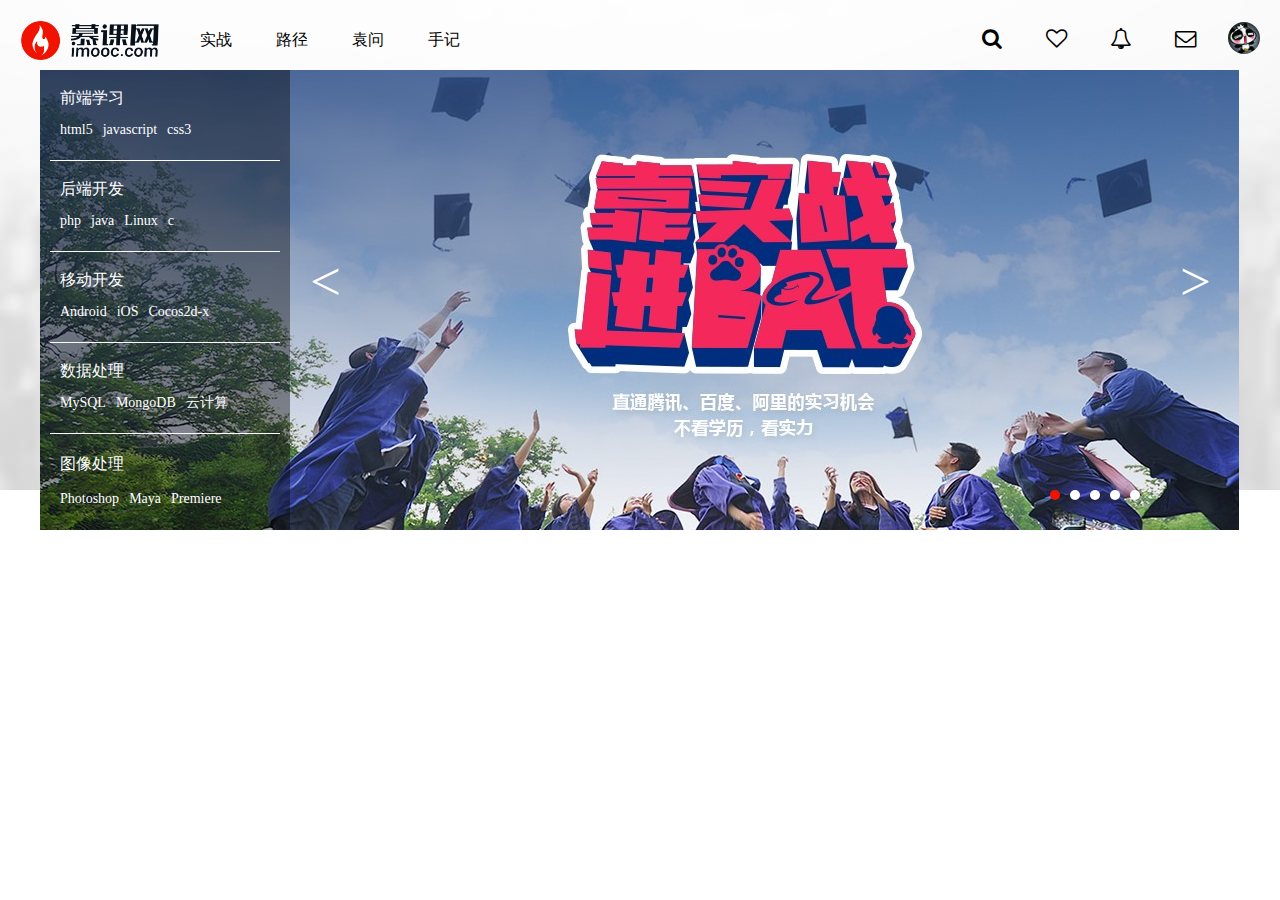
==== index.html @ a6c31846 "no message" ====
<!DOCTYPE html>
<html lang="en">
<head>
	<meta charset="UTF-8">
	<title>慕课网重构</title>
	<link rel="stylesheet" type="text/css" href="css/main.css">
	<link rel="stylesheet" type="text/css" href="css/font-awesome.css">
</head>
<body>
	<div class="nav">
		<div class="nav-pos">
			<div class="logo"></div>
			<ul class="left">
				<li><a>实战</a></li>
				<li><a>路径</a></li>
				<li><a>袁问</a></li>
				<li><a>手记</a></li>
			</ul>
			<ul class="right">
				<li><input type="search" class="search display" placeholder="请输入要查找的内容" id="search"/></li>
				<li><a id="search-hidden"><i class="icon-search icon-large"></i></a></li>
				<li><a><i class="icon-heart-empty icon-large"></i></a></li>
				<li><a><i class="icon-bell icon-large"></i></a></li>
				<li><a><i class="icon-envelope-alt icon-large"></i></a></li>
				<li class="userMo">
					<a><img src="images/user.jpg" class="user-img"></a>
					<div class="user-information" style="display: none;">
						<div class="user-card-top">
							<div class="img">
								<img src="images/user100.jpg">
							</div>
							<div class="card">
								<h3>用户1</h3>
								<p>经验5000 积分500</p>
							</div>
							<div class="card1">
								<p>积分商城</p>
							</div>
						</div>
						<div class="user-card-middle">
							<div class="left">
								<h4>全屏切换效果</h4>
								<p>2-4 实现滑动效果</p>
							</div>
							<div class="right">
								<p>继续</p>
							</div>
						</div>
						<div class="user-card-bottom">
							<a class="left">个人设置</a>
							<a class="right">退出</a>
						</div>
					</div>
				</li>
			</ul>
		</div>
		<div class="banner" id="banner">
			<div  id="list" style="left: -1205px">
				<img src="images/bg5.jpg">
				<img src="images/bg1.jpg">
				<img src="images/bg2.jpg">
				<img src="images/bg3.jpg">
				<img src="images/bg4.jpg">
				<img src="images/bg5.jpg">
				<img src="images/bg1.jpg">
			</div>
			
			<div class="tab">
				<div class="tab-div">
					<div class="tab-text">
						<p class="p">前端学习</p><br/>
						<div class="tab-text-p">
							<p>html5</p> <p>javascript</p> <p>css3</p>
						</div>
					</div>
				</div>
				<div class="tab-div">
					<div class="tab-text">
						<p class="p">后端开发</p><br/>
						<div class="tab-text-p">
							<p>php</p> <p>java</p> <p>Linux</p> <p>c</p>
						</div>
					</div>
				</div>
				<div class="tab-div">
					<div class="tab-text">
						<p class="p">移动开发</p><br/>
						<div class="tab-text-p">
							<p>Android</p> <p>iOS</p> <p>Cocos2d-x</p>
						</div>
					</div>
				</div>
				<div class="tab-div">
					<div class="tab-text">
						<p class="p">数据处理</p><br/>
						<div class="tab-text-p">
							<p>MySQL</p> <p>MongoDB</p> <p>云计算</p>
						</div>
					</div>
				</div>
				<div class="tab-div-bottom">
					<div class="tab-text">
						<p class="p">图像处理</p><br/>
						<div class="tab-text-p">
							<p>Photoshop</p> <p>Maya</p> <p>Premiere</p>
						</div>
					</div>
				</div>
			</div>
			<div id="button">
				<span class="on" index="1"></span>
				<span index="2"></span>
				<span index="3"></span>
				<span index="4"></span>
				<span index="5"></span>
			</div>
			<a id="prve" class="arrow">&lt;</a>
			<a id="next" class="arrow">&gt;</a>
		</div>
	</div>
</body>
<script type="text/javascript" src="js/jquery.min.js"></script>
<script type="text/javascript" src="js/nav.js"></script>
<script type="text/javascript" src="js/slider.js"></script>
</html>
---- css/main.css ----
*{
	margin: 0;
	padding: 0;
	font-family: "Microsoft Yahei";
}
/*nav*/
.nav{
	background: url(../images/nav-banner.jpg) no-repeat;
	background-size: cover;
	width: 100%;
	height: 490px;
	background-color: #FDFDFD;
}
.nav-pos{
	padding-top: 10px;
}
.nav-ul{
	width: 70%;
}
.nav-pos div
{
	display: inline-block;
}
.nav .pos{
	width: 100%;
}
.nav .logo
{
	background: url(../images/logo.png) no-repeat center center;
	background-size: 100%;
	width: 140px;
	height: 60px;
	margin-left: 20px;
	float: left;
}
.nav ul li{
	display:inline-block;
}
.nav .left{
	float: left;
	margin-left: 20px;
	width: 400px;
}
.nav .left a{
	height: 60px;
	padding:0 20px;
	line-height: 60px;
}
.nav .right{
	float: right;
	margin-right: 20px;
	width: 600px;
	text-align: right;
}
.nav .right li .search{
    border: 0;
    outline:medium;
}
.search-active{
	border: 0;
	outline:medium;
	height: 30px;
	line-height: 30px;
	border-bottom: 1px solid #d9dde1;
}
.display{
	display: none;
}
.nav .right a{
	height: 60px;
	padding:0 20px;
	line-height: 60px;
}
.nav .right i{
	width: 32px;
	height: 32px;
}
.nav .right .user-img{
	width: 32px;
	height: 32px;
	border-radius: 16px;
	position: absolute;
	top: 22px;
	right:20px; 
}
.user-information{
	position: absolute;
	top:70px;
	right:10px;
	height:200px;
	width:300px;
	background: url(../images/user_card_top.png) no-repeat;
	background-color: #fff;
	text-align: left;
}
.user-card-top{
	color: #fff;
	font-size: 14px;
}
.user-card-top img{
	width: 50px;
	height: 50px;
	border-radius: 25px;
}
.user-card-top .img{
	position: absolute;
	top: 20px;
	left:20px; 
}
.user-card-top .card{
	position: absolute;
	top:25px;
	left:90px; 
}
.user-card-top .card1{
	position: absolute;
	top:32px;
	left:230px; 
}
.user-card-top div{
	display: inline-block;
}
.user-card-middle{
	width:300px;
	font-size: 14px;
	position: absolute;
	top:110px;
	border-bottom:1px solid #d9dde1;
	height:60px;
	color: #787d82;
}
.user-card-middle div{
	display: inline-block;
}
.user-card-middle .left{
	width: 200px;
	position: absolute;
	left:20px;
	top:5px;
}
.user-card-middle .right{
	width:40px;
	position: absolute;
	top:10px;
	left:230px;
}
.user-card-bottom{
	position: absolute;
	top:175px;
	font-size: 14px;
	color: #787d82;
}
.user-card-bottom .left{
	top: -20px;
	position: absolute;
	width: 150px;
}
.user-card-bottom .right{
	top: -20px;
	position: absolute;
	left: 200px;
	width: 50px;
}
/*banner*/
.banner{
	width: 1200px;
	height: 460px;
	margin: auto;
	position: relative;
	overflow: hidden;
}
/*tab*/
.banner .tab{
	width: 250px;
	height: 460px;
	position: absolute;
	background-color: RGBA(0,0,0,.4);
	z-index: 2;
}
.banner .tab-div{
	margin: 10px 10px;
	height: 80px;
	width: 230px;
	border-bottom: 1px solid #FDFDFD;
	color: #fff;
}
.banner .tab-div-bottom{
	margin: 10px 10px;
	height: 80px;
	width: 230px;
	color: #fff;
}
.banner .tab-text{
	padding:10px 10px;
}
.banner .tab-div .p{
	line-height:16px;
    font-size: 16px;
}
.banner .tab-text-p p{
	font-size: 14px;
	line-height:12px;
	float: left;
	padding-right:10px;
}
.banner #list{
	width: 10000px;
	height: 460px;
	position: absolute;
	z-index: 1;
	transition:left 1s;
	-moz-transition:left 1s; /* Firefox 4 */
	-webkit-transition:left 1s; /* Safari and Chrome */
	-o-transition:left 1s; /* Opera */
}
.banner #list{
	float: left;
}
.banner #button{
	z-index: 2;
	height: 10px;
	position: absolute;
	bottom:30px; 
	right: 100px;
}
.banner #button .on{
	 background: #f01400;
}
.banner #button span{
	width: 10px;
	height: 10px;
	border-radius: 5px;
	background: #fff;
	float: left;
	margin-left: 10px;
	cursor: pointer;
}
.banner .arrow{
	width: 40px;
	height: 80px;
	font-size:55px;
	z-index: 2;
	position: absolute;
	top:180px;
	vertical-align: middle;
	cursor: pointer;
	color: #fff;
}
.banner .arrow:hover{
	background-color: RGBA(0,0,0,.4);
}
.banner #prve{
	left: 270px;
}
.banner #next{
	right: 20px;
}
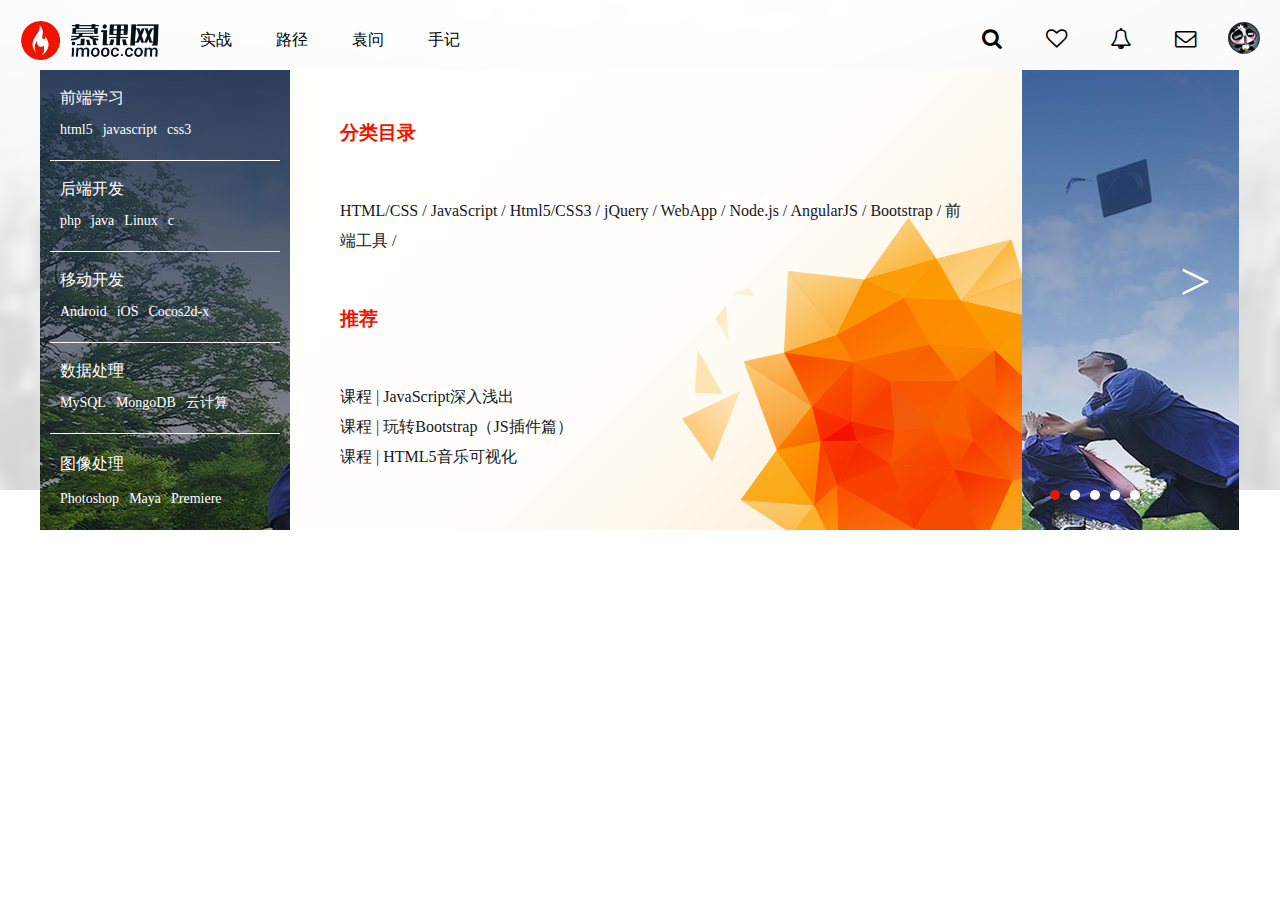
==== commit 49521150: "no message" ====
--- a/index.html
+++ b/index.html
@@ -107,6 +107,14 @@
 					</div>
 				</div>
 			</div>
+			<div class="tab-body">
+				<h3>分类目录</h3>
+				<p>HTML/CSS / JavaScript / Html5/CSS3 / jQuery / WebApp / Node.js / AngularJS / Bootstrap / 前端工具 /</p>
+				<h3>推荐</h3>
+				<p>课程 | JavaScript深入浅出 <br>
+				课程 | 玩转Bootstrap（JS插件篇）<br>
+				课程 | HTML5音乐可视化</p>
+			</div>
 			<div id="button">
 				<span class="on" index="1"></span>
 				<span index="2"></span>
--- a/css/main.css
+++ b/css/main.css
@@ -203,6 +203,23 @@
 	float: left;
 	padding-right:10px;
 }
+.banner .tab-body{
+	background: url(../images/fe.png);
+	height: 460px;
+	width: 732px;
+	z-index: 3;
+	position: absolute;
+	left: 250px;
+}
+.banner .tab-body h3{
+	padding: 50px;
+	color: #f01400;
+}
+.banner .tab-body p{
+	padding:0 50px;
+	color: #14191e;
+	line-height:30px;
+}
 .banner #list{
 	width: 10000px;
 	height: 460px;
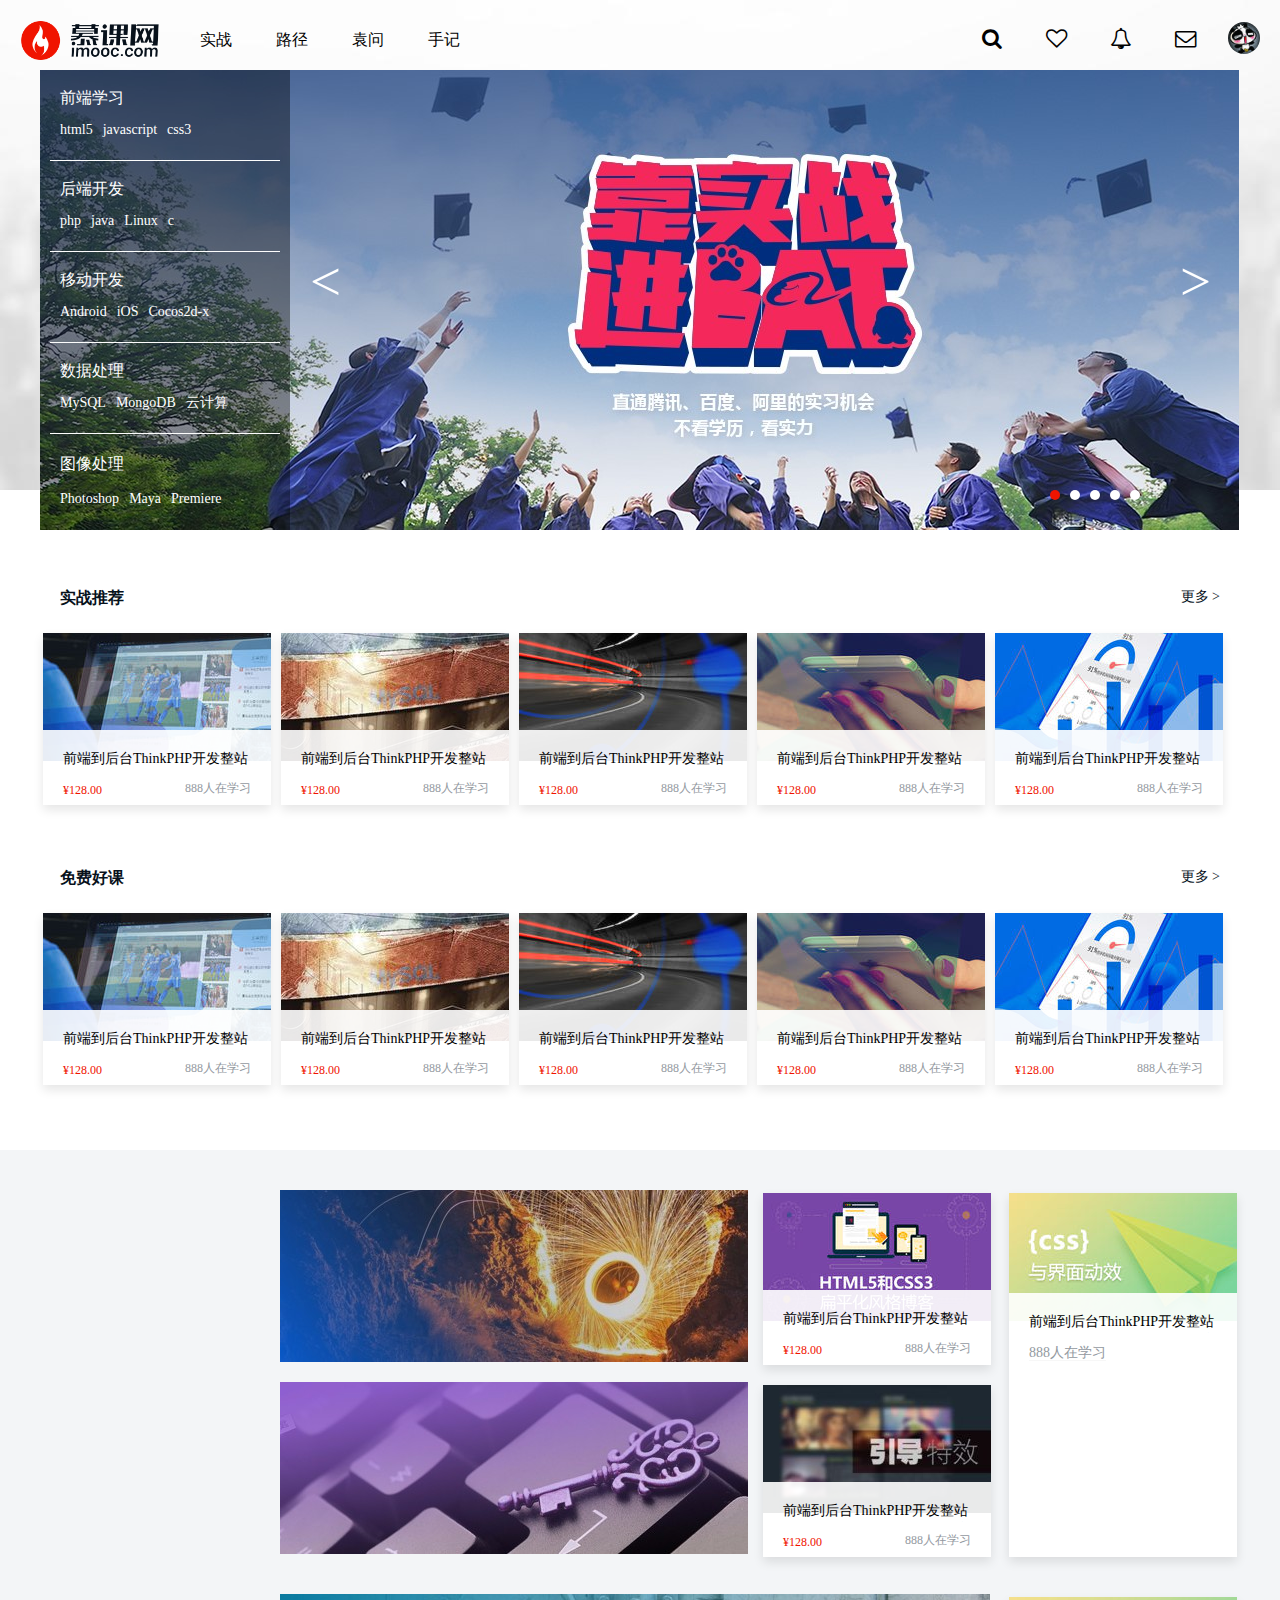
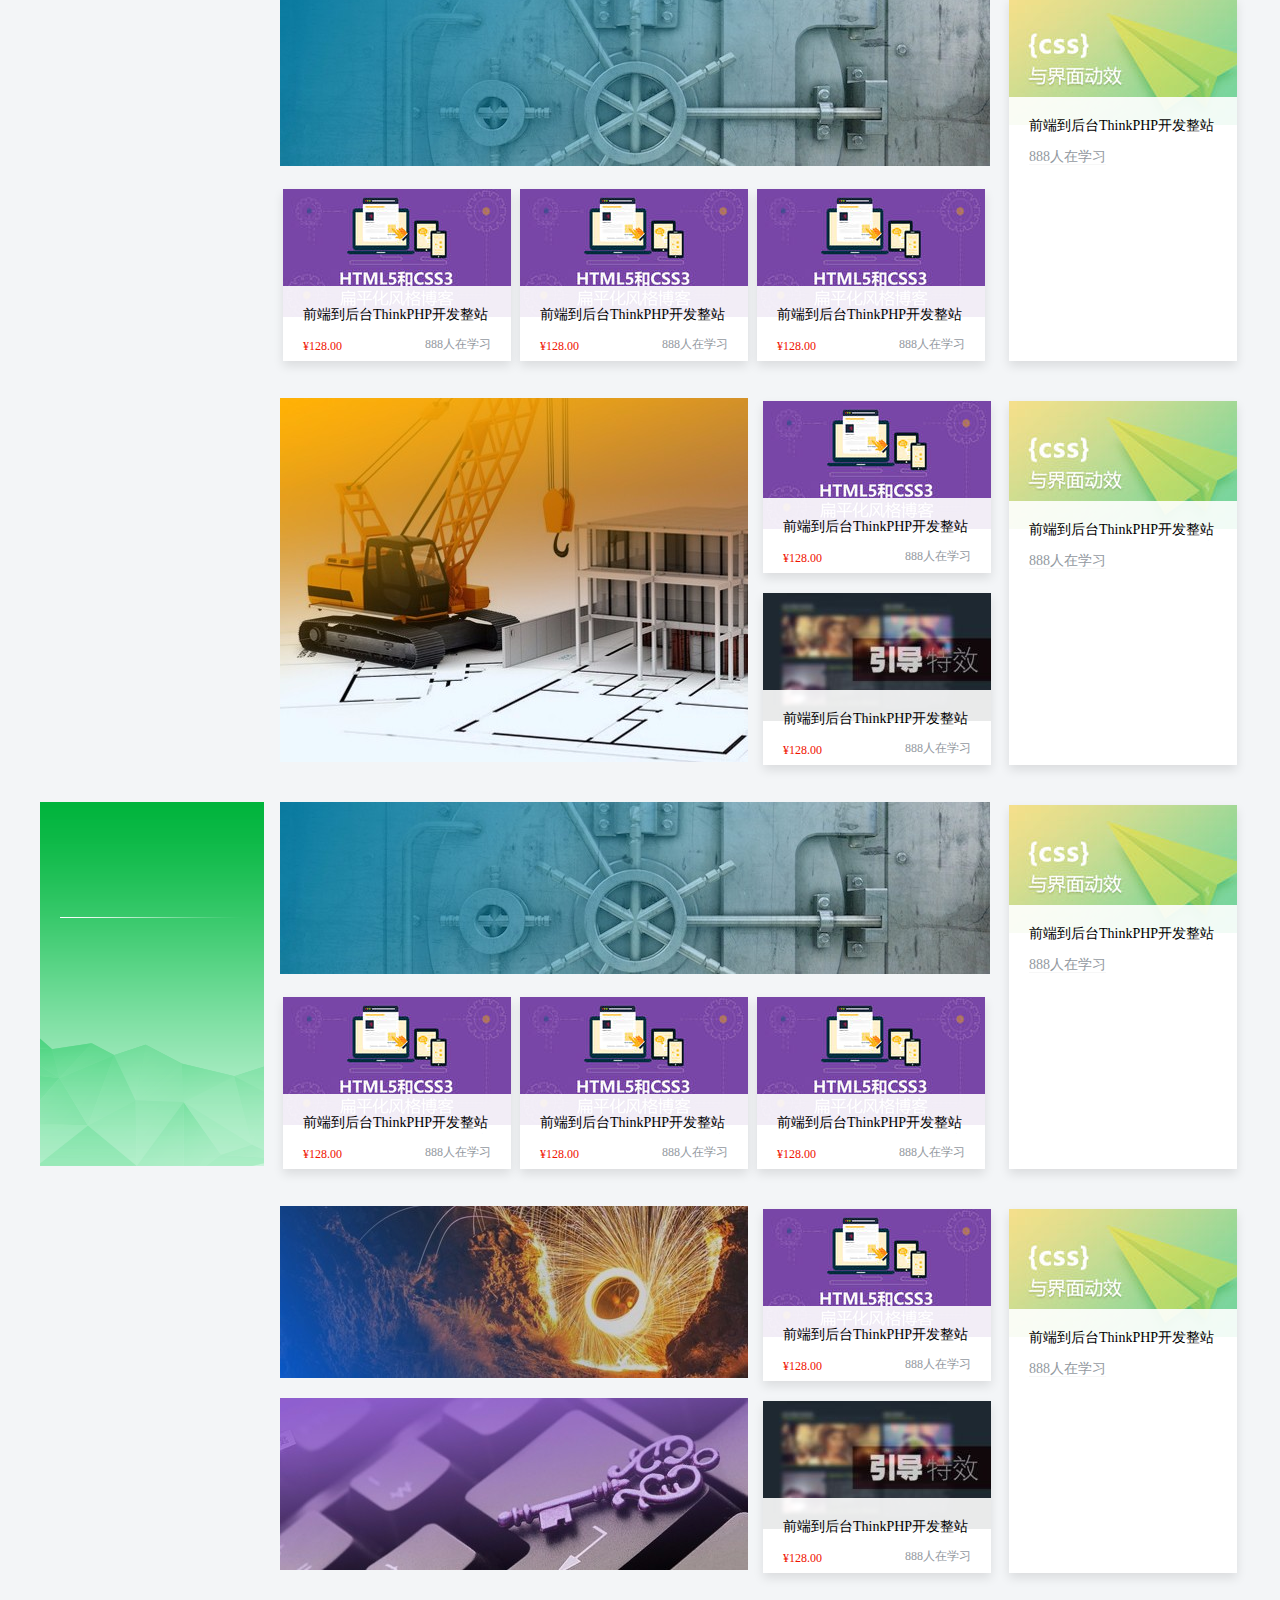
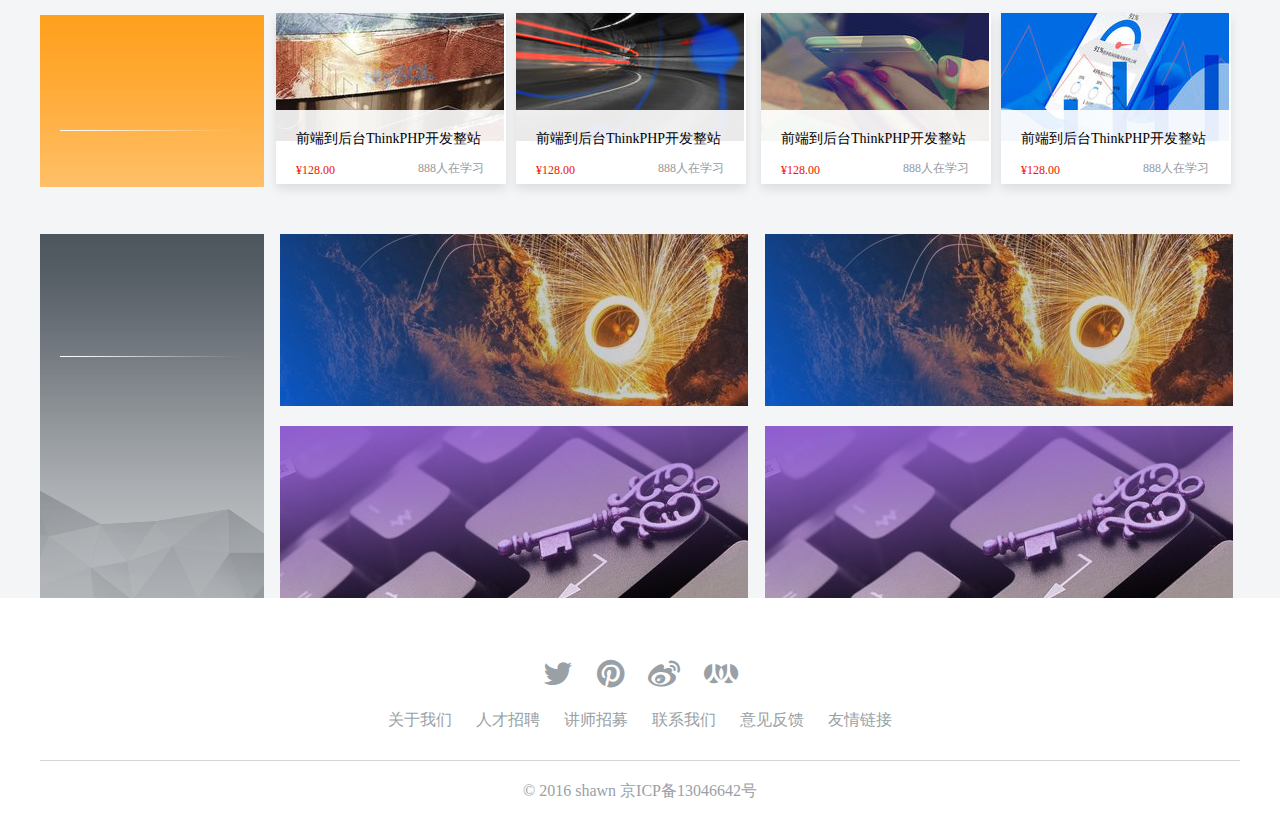
==== commit c02906eb: "no message" ====
--- a/index.html
+++ b/index.html
@@ -7,127 +7,641 @@
 	<link rel="stylesheet" type="text/css" href="css/font-awesome.css">
 </head>
 <body>
-	<div class="nav">
-		<div class="nav-pos">
-			<div class="logo"></div>
-			<ul class="left">
-				<li><a>实战</a></li>
-				<li><a>路径</a></li>
-				<li><a>袁问</a></li>
-				<li><a>手记</a></li>
-			</ul>
-			<ul class="right">
-				<li><input type="search" class="search display" placeholder="请输入要查找的内容" id="search"/></li>
-				<li><a id="search-hidden"><i class="icon-search icon-large"></i></a></li>
-				<li><a><i class="icon-heart-empty icon-large"></i></a></li>
-				<li><a><i class="icon-bell icon-large"></i></a></li>
-				<li><a><i class="icon-envelope-alt icon-large"></i></a></li>
-				<li class="userMo">
-					<a><img src="images/user.jpg" class="user-img"></a>
-					<div class="user-information" style="display: none;">
-						<div class="user-card-top">
-							<div class="img">
-								<img src="images/user100.jpg">
-							</div>
-							<div class="card">
-								<h3>用户1</h3>
-								<p>经验5000 积分500</p>
-							</div>
-							<div class="card1">
-								<p>积分商城</p>
-							</div>
-						</div>
-						<div class="user-card-middle">
-							<div class="left">
-								<h4>全屏切换效果</h4>
-								<p>2-4 实现滑动效果</p>
-							</div>
-							<div class="right">
-								<p>继续</p>
-							</div>
-						</div>
-						<div class="user-card-bottom">
-							<a class="left">个人设置</a>
-							<a class="right">退出</a>
-						</div>
-					</div>
-				</li>
-			</ul>
-		</div>
-		<div class="banner" id="banner">
-			<div  id="list" style="left: -1205px">
-				<img src="images/bg5.jpg">
-				<img src="images/bg1.jpg">
-				<img src="images/bg2.jpg">
-				<img src="images/bg3.jpg">
-				<img src="images/bg4.jpg">
-				<img src="images/bg5.jpg">
-				<img src="images/bg1.jpg">
-			</div>
-			
-			<div class="tab">
-				<div class="tab-div">
-					<div class="tab-text">
-						<p class="p">前端学习</p><br/>
-						<div class="tab-text-p">
-							<p>html5</p> <p>javascript</p> <p>css3</p>
-						</div>
-					</div>
-				</div>
-				<div class="tab-div">
-					<div class="tab-text">
-						<p class="p">后端开发</p><br/>
-						<div class="tab-text-p">
-							<p>php</p> <p>java</p> <p>Linux</p> <p>c</p>
-						</div>
-					</div>
-				</div>
-				<div class="tab-div">
-					<div class="tab-text">
-						<p class="p">移动开发</p><br/>
-						<div class="tab-text-p">
-							<p>Android</p> <p>iOS</p> <p>Cocos2d-x</p>
-						</div>
-					</div>
-				</div>
-				<div class="tab-div">
-					<div class="tab-text">
-						<p class="p">数据处理</p><br/>
-						<div class="tab-text-p">
-							<p>MySQL</p> <p>MongoDB</p> <p>云计算</p>
-						</div>
-					</div>
-				</div>
-				<div class="tab-div-bottom">
-					<div class="tab-text">
-						<p class="p">图像处理</p><br/>
-						<div class="tab-text-p">
-							<p>Photoshop</p> <p>Maya</p> <p>Premiere</p>
-						</div>
-					</div>
-				</div>
-			</div>
-			<div class="tab-body">
-				<h3>分类目录</h3>
-				<p>HTML/CSS / JavaScript / Html5/CSS3 / jQuery / WebApp / Node.js / AngularJS / Bootstrap / 前端工具 /</p>
-				<h3>推荐</h3>
-				<p>课程 | JavaScript深入浅出 <br>
-				课程 | 玩转Bootstrap（JS插件篇）<br>
-				课程 | HTML5音乐可视化</p>
-			</div>
-			<div id="button">
-				<span class="on" index="1"></span>
-				<span index="2"></span>
-				<span index="3"></span>
-				<span index="4"></span>
-				<span index="5"></span>
-			</div>
-			<a id="prve" class="arrow">&lt;</a>
-			<a id="next" class="arrow">&gt;</a>
+	<div class="header">
+		<div class="nav">
+			<div class="nav-pos">
+				<div class="logo"></div>
+				<ul class="left">
+					<li><a>实战</a></li>
+					<li><a>路径</a></li>
+					<li><a>袁问</a></li>
+					<li><a>手记</a></li>
+				</ul>
+				<ul class="right">
+					<li><input type="search" class="search display" placeholder="请输入要查找的内容" id="search"/></li>
+					<li><a id="search-hidden"><i class="icon-search icon-large"></i></a></li>
+					<li><a><i class="icon-heart-empty icon-large"></i></a></li>
+					<li><a><i class="icon-bell icon-large"></i></a></li>
+					<li><a><i class="icon-envelope-alt icon-large"></i></a></li>
+					<li class="userMo">
+						<a><img src="images/user.jpg" class="user-img"></a>
+						<div class="user-information" style="display: none;">
+							<div class="user-card-top">
+								<div class="img">
+									<img src="images/user100.jpg">
+								</div>
+								<div class="card">
+									<h3>用户1</h3>
+									<p>经验5000 积分500</p>
+								</div>
+								<div class="card1">
+									<p>积分商城</p>
+								</div>
+							</div>
+							<div class="user-card-middle">
+								<div class="left">
+									<h4>全屏切换效果</h4>
+									<p>2-4 实现滑动效果</p>
+								</div>
+								<div class="right">
+									<p>继续</p>
+								</div>
+							</div>
+							<div class="user-card-bottom">
+								<a class="left">个人设置</a>
+								<a class="right">退出</a>
+							</div>
+						</div>
+					</li>
+				</ul>
+			</div>
+			<div class="banner" id="banner">
+				<div  id="list" style="left: -1205px">
+					<img src="images/bg5.jpg">
+					<img src="images/bg1.jpg">
+					<img src="images/bg2.jpg">
+					<img src="images/bg3.jpg">
+					<img src="images/bg4.jpg">
+					<img src="images/bg5.jpg">
+					<img src="images/bg1.jpg">
+				</div>
+				
+				<div class="tab" id="tab">
+					<section>
+						<div class="tab-div">
+							<div class="tab-text">
+								<p class="p">前端学习</p><br/>
+								<div class="tab-text-p">
+									<p>html5</p> <p>javascript</p> <p>css3</p>
+								</div>
+							</div>
+						</div>
+						<span class="tab-body1 tab-body hidden" name="tab-body">
+							<h3>分类目录</h3>
+							<p>HTML/CSS / JavaScript / Html5/CSS3 / jQuery / WebApp / Node.js / AngularJS / Bootstrap / 前端工具 /</p>
+							<h3>推荐</h3>
+							<p>课程 | JavaScript深入浅出 <br>
+							课程 | 玩转Bootstrap（JS插件篇）<br>
+							课程 | HTML5音乐可视化</p>
+						</span>
+					</section>
+					<section>
+						<div class="tab-div">
+							<div class="tab-text">
+								<p class="p">后端开发</p><br/>
+								<div class="tab-text-p">
+									<p>php</p> <p>java</p> <p>Linux</p> <p>c</p>
+								</div>
+							</div>
+						</div>
+						<span class="tab-body2 hidden tab-body">
+							<h3>分类目录</h3>
+							<p>PHP / Java / Linux / Python / C / C++ / Go / C# / 数据结构 /</p>
+							<h3>推荐</h3>
+							<p>课程 | 全面解析Java注解<br>
+							课程 | Linux软件安装管理<br>
+							课程 | 那些年你遇到的PHP错误与异常</p>
+						</span>
+					</section>
+					<section>
+						<div class="tab-div">
+							<div class="tab-text">
+								<p class="p">移动开发</p><br/>
+								<div class="tab-text-p">
+									<p>Android</p> <p>iOS</p> <p>Cocos2d-x</p>
+								</div>
+							</div>
+						</div>
+						<span class="tab-body3 hidden tab-body">
+							<h3>分类目录</h3>
+							<p>Android / iOS / Unity 3D / Cocos2d-x /</p>
+							<h3>推荐</h3>
+							<p>课程 | 玩儿转Swift 2.0（第四季）<br>
+							课程 | iOS-健康App系列之迈出你的第一步<br>
+							课程 | Android面试解密-Layout_weight</p>
+						</span>
+					</section>
+					<section>
+						<div class="tab-div">
+							<div class="tab-text">
+								<p class="p">数据处理</p><br/>
+								<div class="tab-text-p">
+									<p>MySQL</p> <p>MongoDB</p> <p>云计算</p>
+								</div>
+							</div>
+						</div>
+						<span class="tab-body4 hidden tab-body">
+							<h3>分类目录</h3>
+							<p>MySQL / MongoDB / 云计算 / Oracle / 大数据 / SQL Server /</p>
+							<h3>推荐</h3>
+							<p>课程 | R语言基础<br>
+							课程 | OpenStack基础<br>
+							课程 | MySQL开发技巧（二）</p>
+						</span>
+					</section>
+					<section>
+						<div class="tab-div-bottom">
+							<div class="tab-text">
+								<p class="p">图像处理</p><br/>
+								<div class="tab-text-p">
+									<p>Photoshop</p> <p>Maya</p> <p>Premiere</p>
+								</div>
+							</div>
+						</div>
+						<span class="tab-body5 hidden tab-body">
+							<h3>分类目录</h3>
+							<p>Photoshop / Maya / Premiere / ZBrush /</p>
+							<h3>推荐</h3>
+							<p>课程 | Doge变化术<br>
+							课程 | PS入门基础-魔幻调色<br>
+							课程 | Premiere魔术——图片变电影</p>
+						</span>
+					</section>
+				</div>
+				<div id="button">
+					<span class="on" index="1"></span>
+					<span index="2"></span>
+					<span index="3"></span>
+					<span index="4"></span>
+					<span index="5"></span>
+				</div>
+				<a id="prve" class="arrow">&lt;</a>
+				<a id="next" class="arrow">&gt;</a>
+			</div>
+		</div>
+	</div>
+	
+	<div class="recommend">
+		<div>
+			<h3 class="title-left">实战推荐</h3>
+			<p class="title-right">更多 ></p>
+		</div>
+		<div class="detailPo">
+			<div class="detail">
+				<img src="images/recommend1.jpg">
+				<div class="detail-text overflow">
+					<p class="p1">前端到后台ThinkPHP开发整站</p>
+					<p class="p2">用PHP+MySQL+Ajax，页面静态化、数据库备份技术实现你“小全栈”梦想</p>
+				</div>
+				<div class="detail-pr">
+					<span class="p1">¥128.00</span>
+					<span class="p2">888人在学习</span>
+				</div>
+			</div>
+			<div class="detail">
+				<img src="images/recommend2.jpg">
+				<div class="detail-text overflow">
+					<p class="p1">前端到后台ThinkPHP开发整站</p>
+					<p class="p2">用PHP+MySQL+Ajax，页面静态化、数据库备份技术实现你“小全栈”梦想</p>
+				</div>
+				<div class="detail-pr">
+					<span class="p1">¥128.00</span>
+					<span class="p2">888人在学习</span>
+				</div>
+			</div>
+			<div class="detail">
+				<img src="images/recommend3.jpg">
+				<div class="detail-text overflow">
+					<p class="p1">前端到后台ThinkPHP开发整站</p>
+					<p class="p2">用PHP+MySQL+Ajax，页面静态化、数据库备份技术实现你“小全栈”梦想</p>
+				</div>
+				<div class="detail-pr">
+					<span class="p1">¥128.00</span>
+					<span class="p2">888人在学习</span>
+				</div>
+			</div>
+			<div class="detail">
+				<img src="images/recommend4.jpg">
+				<div class="detail-text overflow">
+					<p class="p1">前端到后台ThinkPHP开发整站</p>
+					<p class="p2">用PHP+MySQL+Ajax，页面静态化、数据库备份技术实现你“小全栈”梦想</p>
+				</div>
+				<div class="detail-pr">
+					<span class="p1">¥128.00</span>
+					<span class="p2">888人在学习</span>
+				</div>
+			</div>
+			<div class="detail">
+				<img src="images/recommend5.jpg">
+				<div class="detail-text overflow">
+					<p class="p1">前端到后台ThinkPHP开发整站</p>
+					<p class="p2">用PHP+MySQL+Ajax，页面静态化、数据库备份技术实现你“小全栈”梦想</p>
+				</div>
+				<div class="detail-pr">
+					<span class="p1">¥128.00</span>
+					<span class="p2">888人在学习</span>
+				</div>
+			</div>
+		</div>
+	</div>
+
+	<div class="free">
+		<div>
+			<h3 class="title-left">免费好课</h3>
+			<p class="title-right">更多 ></p>
+		</div>
+		<div class="detailPo">
+			<div class="detail">
+				<img src="images/recommend1.jpg">
+				<div class="detail-text overflow">
+					<p class="p1">前端到后台ThinkPHP开发整站</p>
+					<p class="p2">用PHP+MySQL+Ajax，页面静态化、数据库备份技术实现你“小全栈”梦想</p>
+				</div>
+				<div class="detail-pr">
+					<span class="p1">¥128.00</span>
+					<span class="p2">888人在学习</span>
+				</div>
+			</div>
+			<div class="detail">
+				<img src="images/recommend2.jpg">
+				<div class="detail-text overflow">
+					<p class="p1">前端到后台ThinkPHP开发整站</p>
+					<p class="p2">用PHP+MySQL+Ajax，页面静态化、数据库备份技术实现你“小全栈”梦想</p>
+				</div>
+				<div class="detail-pr">
+					<span class="p1">¥128.00</span>
+					<span class="p2">888人在学习</span>
+				</div>
+			</div>
+			<div class="detail">
+				<img src="images/recommend3.jpg">
+				<div class="detail-text overflow">
+					<p class="p1">前端到后台ThinkPHP开发整站</p>
+					<p class="p2">用PHP+MySQL+Ajax，页面静态化、数据库备份技术实现你“小全栈”梦想</p>
+				</div>
+				<div class="detail-pr">
+					<span class="p1">¥128.00</span>
+					<span class="p2">888人在学习</span>
+				</div>
+			</div>
+			<div class="detail">
+				<img src="images/recommend4.jpg">
+				<div class="detail-text overflow">
+					<p class="p1">前端到后台ThinkPHP开发整站</p>
+					<p class="p2">用PHP+MySQL+Ajax，页面静态化、数据库备份技术实现你“小全栈”梦想</p>
+				</div>
+				<div class="detail-pr">
+					<span class="p1">¥128.00</span>
+					<span class="p2">888人在学习</span>
+				</div>
+			</div>
+			<div class="detail">
+				<img src="images/recommend5.jpg">
+				<div class="detail-text overflow">
+					<p class="p1">前端到后台ThinkPHP开发整站</p>
+					<p class="p2">用PHP+MySQL+Ajax，页面静态化、数据库备份技术实现你“小全栈”梦想</p>
+				</div>
+				<div class="detail-pr">
+					<span class="p1">¥128.00</span>
+					<span class="p2">888人在学习</span>
+				</div>
+			</div>
+		</div>
+	</div>
+
+	<div class="main">
+		<!-- web -->
+		<div class="web">
+			<div class="web-left"></div>
+			<div class="web-middle-left">
+				<div class="web-middle1"></div>
+				<div class="web-middle2"></div>
+			</div>
+			<div class="web-middle-right">
+				<div class="detail">
+					<img src="images/web-middle3.jpg">
+					<div class="detail-text overflow">
+						<p class="p1">前端到后台ThinkPHP开发整站</p>
+						<p class="p2">用PHP+MySQL+Ajax，页面静态化、数据库备份技术实现你“小全栈”梦想</p>
+					</div>
+					<div class="detail-pr">
+						<span class="p1">¥128.00</span>
+						<span class="p2">888人在学习</span>
+					</div>
+				</div>
+			</div>
+			<div class="web-middle-right1">
+				<div class="detail">
+					<img src="images/web-middle4.jpg">
+					<div class="detail-text overflow">
+						<p class="p1">前端到后台ThinkPHP开发整站</p>
+						<p class="p2">用PHP+MySQL+Ajax，页面静态化、数据库备份技术实现你“小全栈”梦想</p>
+					</div>
+					<div class="detail-pr">
+						<span class="p1">¥128.00</span>
+						<span class="p2">888人在学习</span>
+					</div>
+				</div>
+			</div>
+			<div class="web-right">
+				<div class="detail" style="height: 364px;position:absolute;right:0;">
+					<img src="images/web-right.jpg">
+					<div class="detail-text overflow">
+						<p class="p1">前端到后台ThinkPHP开发整站</p>
+						<p class="p2">用PHP+MySQL+Ajax，页面静态化、数据库备份技术实现你“小全栈”梦想</p>
+					</div>
+					<div class="detail-pr">
+						<span class="p3">888人在学习</span>
+					</div>
+				</div>
+			</div>
+		</div>
+		<!-- java -->
+		<div class="java">
+			<div class="java-left"></div>
+			<div class="java-middle-left">
+				<div class="java-middle1"></div>
+				<div class="java-middle2">
+					<div class="java-middle-right">
+						<div class="detail">
+							<img src="images/web-middle3.jpg">
+							<div class="detail-text overflow">
+								<p class="p1">前端到后台ThinkPHP开发整站</p>
+								<p class="p2">用PHP+MySQL+Ajax，页面静态化、数据库备份技术实现你“小全栈”梦想</p>
+							</div>
+							<div class="detail-pr">
+								<span class="p1">¥128.00</span>
+								<span class="p2">888人在学习</span>
+							</div>
+						</div>
+					</div>
+					<div class="java-middle-right">
+						<div class="detail">
+							<img src="images/web-middle3.jpg">
+							<div class="detail-text overflow">
+								<p class="p1">前端到后台ThinkPHP开发整站</p>
+								<p class="p2">用PHP+MySQL+Ajax，页面静态化、数据库备份技术实现你“小全栈”梦想</p>
+							</div>
+							<div class="detail-pr">
+								<span class="p1">¥128.00</span>
+								<span class="p2">888人在学习</span>
+							</div>
+						</div>
+					</div>
+					<div class="java-middle-right">
+						<div class="detail">
+							<img src="images/web-middle3.jpg">
+							<div class="detail-text overflow">
+								<p class="p1">前端到后台ThinkPHP开发整站</p>
+								<p class="p2">用PHP+MySQL+Ajax，页面静态化、数据库备份技术实现你“小全栈”梦想</p>
+							</div>
+							<div class="detail-pr">
+								<span class="p1">¥128.00</span>
+								<span class="p2">888人在学习</span>
+							</div>
+						</div>
+					</div>
+				</div>
+			</div>
+			<div class="java-right">
+				<div class="detail" style="height: 364px;position:absolute;right:0;">
+					<img src="images/web-right.jpg">
+					<div class="detail-text overflow">
+						<p class="p1">前端到后台ThinkPHP开发整站</p>
+						<p class="p2">用PHP+MySQL+Ajax，页面静态化、数据库备份技术实现你“小全栈”梦想</p>
+					</div>
+					<div class="detail-pr">
+						<span class="p3">888人在学习</span>
+					</div>
+				</div>
+			</div>
+		</div>
+		<!-- php -->
+		<div class="php">
+			<div class="php-left"></div>
+			<div class="php-middle-left">
+				<div class="php-middle"></div>
+			</div>
+			<div class="php-middle-right">
+				<div class="detail">
+					<img src="images/web-middle3.jpg">
+					<div class="detail-text overflow">
+						<p class="p1">前端到后台ThinkPHP开发整站</p>
+						<p class="p2">用PHP+MySQL+Ajax，页面静态化、数据库备份技术实现你“小全栈”梦想</p>
+					</div>
+					<div class="detail-pr">
+						<span class="p1">¥128.00</span>
+						<span class="p2">888人在学习</span>
+					</div>
+				</div>
+			</div>
+			<div class="php-middle-right1">
+				<div class="detail">
+					<img src="images/web-middle4.jpg">
+					<div class="detail-text overflow">
+						<p class="p1">前端到后台ThinkPHP开发整站</p>
+						<p class="p2">用PHP+MySQL+Ajax，页面静态化、数据库备份技术实现你“小全栈”梦想</p>
+					</div>
+					<div class="detail-pr">
+						<span class="p1">¥128.00</span>
+						<span class="p2">888人在学习</span>
+					</div>
+				</div>
+			</div>
+			<div class="php-right">
+				<div class="detail" style="height: 364px;position:absolute;right:0;">
+					<img src="images/web-right.jpg">
+					<div class="detail-text overflow">
+						<p class="p1">前端到后台ThinkPHP开发整站</p>
+						<p class="p2">用PHP+MySQL+Ajax，页面静态化、数据库备份技术实现你“小全栈”梦想</p>
+					</div>
+					<div class="detail-pr">
+						<span class="p3">888人在学习</span>
+					</div>
+				</div>
+			</div>
+		</div>
+		<!-- Android -->
+		<div class="Android">
+			<div class="Android-left"></div>
+			<div class="Android-middle-left">
+				<div class="Android-middle1"></div>
+				<div class="Android-middle2">
+					<div class="Android-middle-right">
+						<div class="detail">
+							<img src="images/web-middle3.jpg">
+							<div class="detail-text overflow">
+								<p class="p1">前端到后台ThinkPHP开发整站</p>
+								<p class="p2">用PHP+MySQL+Ajax，页面静态化、数据库备份技术实现你“小全栈”梦想</p>
+							</div>
+							<div class="detail-pr">
+								<span class="p1">¥128.00</span>
+								<span class="p2">888人在学习</span>
+							</div>
+						</div>
+					</div>
+					<div class="Android-middle-right">
+						<div class="detail">
+							<img src="images/web-middle3.jpg">
+							<div class="detail-text overflow">
+								<p class="p1">前端到后台ThinkPHP开发整站</p>
+								<p class="p2">用PHP+MySQL+Ajax，页面静态化、数据库备份技术实现你“小全栈”梦想</p>
+							</div>
+							<div class="detail-pr">
+								<span class="p1">¥128.00</span>
+								<span class="p2">888人在学习</span>
+							</div>
+						</div>
+					</div>
+					<div class="Android-middle-right">
+						<div class="detail">
+							<img src="images/web-middle3.jpg">
+							<div class="detail-text overflow">
+								<p class="p1">前端到后台ThinkPHP开发整站</p>
+								<p class="p2">用PHP+MySQL+Ajax，页面静态化、数据库备份技术实现你“小全栈”梦想</p>
+							</div>
+							<div class="detail-pr">
+								<span class="p1">¥128.00</span>
+								<span class="p2">888人在学习</span>
+							</div>
+						</div>
+					</div>
+				</div>
+			</div>
+			<div class="Android-right">
+				<div class="detail" style="height: 364px;position:absolute;right:0;">
+					<img src="images/web-right.jpg">
+					<div class="detail-text overflow">
+						<p class="p1">前端到后台ThinkPHP开发整站</p>
+						<p class="p2">用PHP+MySQL+Ajax，页面静态化、数据库备份技术实现你“小全栈”梦想</p>
+					</div>
+					<div class="detail-pr">
+						<span class="p3">888人在学习</span>
+					</div>
+				</div>
+			</div>
+		</div>
+		<!-- ios -->
+		<div class="ios">
+			<div class="ios-left"></div>
+			<div class="ios-middle-left">
+				<div class="ios-middle1"></div>
+				<div class="ios-middle2"></div>
+			</div>
+			<div class="ios-middle-right">
+				<div class="detail">
+					<img src="images/web-middle3.jpg">
+					<div class="detail-text overflow">
+						<p class="p1">前端到后台ThinkPHP开发整站</p>
+						<p class="p2">用PHP+MySQL+Ajax，页面静态化、数据库备份技术实现你“小全栈”梦想</p>
+					</div>
+					<div class="detail-pr">
+						<span class="p1">¥128.00</span>
+						<span class="p2">888人在学习</span>
+					</div>
+				</div>
+			</div>
+			<div class="ios-middle-right1">
+				<div class="detail">
+					<img src="images/web-middle4.jpg">
+					<div class="detail-text overflow">
+						<p class="p1">前端到后台ThinkPHP开发整站</p>
+						<p class="p2">用PHP+MySQL+Ajax，页面静态化、数据库备份技术实现你“小全栈”梦想</p>
+					</div>
+					<div class="detail-pr">
+						<span class="p1">¥128.00</span>
+						<span class="p2">888人在学习</span>
+					</div>
+				</div>
+			</div>
+			<div class="ios-right">
+				<div class="detail" style="height: 364px;position:absolute;right:0;">
+					<img src="images/web-right.jpg">
+					<div class="detail-text overflow">
+						<p class="p1">前端到后台ThinkPHP开发整站</p>
+						<p class="p2">用PHP+MySQL+Ajax，页面静态化、数据库备份技术实现你“小全栈”梦想</p>
+					</div>
+					<div class="detail-pr">
+						<span class="p3">888人在学习</span>
+					</div>
+				</div>
+			</div>
+		</div>
+		<!-- Linux -->
+		<div class="Linux">
+			<div class="detailPo">
+				<div class="detail1"></div>
+				<div class="detail2">
+					<div class="detail">
+						<img src="images/recommend2.jpg">
+						<div class="detail-text overflow">
+							<p class="p1">前端到后台ThinkPHP开发整站</p>
+							<p class="p2">用PHP+MySQL+Ajax，页面静态化、数据库备份技术实现你“小全栈”梦想</p>
+						</div>
+						<div class="detail-pr">
+							<span class="p1">¥128.00</span>
+							<span class="p2">888人在学习</span>
+						</div>
+					</div>
+					<div class="detail">
+						<img src="images/recommend3.jpg">
+						<div class="detail-text overflow">
+							<p class="p1">前端到后台ThinkPHP开发整站</p>
+							<p class="p2">用PHP+MySQL+Ajax，页面静态化、数据库备份技术实现你“小全栈”梦想</p>
+						</div>
+						<div class="detail-pr">
+							<span class="p1">¥128.00</span>
+							<span class="p2">888人在学习</span>
+						</div>
+					</div>
+				</div>
+				<div class="detail2">
+					<div class="detail">
+						<img src="images/recommend4.jpg">
+						<div class="detail-text overflow">
+							<p class="p1">前端到后台ThinkPHP开发整站</p>
+							<p class="p2">用PHP+MySQL+Ajax，页面静态化、数据库备份技术实现你“小全栈”梦想</p>
+						</div>
+						<div class="detail-pr">
+							<span class="p1">¥128.00</span>
+							<span class="p2">888人在学习</span>
+						</div>
+					</div>
+					<div class="detail">
+						<img src="images/recommend5.jpg">
+						<div class="detail-text overflow">
+							<p class="p1">前端到后台ThinkPHP开发整站</p>
+							<p class="p2">用PHP+MySQL+Ajax，页面静态化、数据库备份技术实现你“小全栈”梦想</p>
+						</div>
+						<div class="detail-pr">
+							<span class="p1">¥128.00</span>
+							<span class="p2">888人在学习</span>
+						</div>
+					</div>
+				</div>
+			</div>
+		</div>
+		<!-- shouji -->
+		<div class="shouji">
+			<div class="shouji-left"></div>
+			<div class="shouji-middle-left">
+				<div class="shouji-middle1"></div>
+				<div class="shouji-middle2"></div>
+			</div>
+			<div class="shouji-middle-right">
+				<div class="shouji-middle1"></div>
+				<div class="shouji-middle2"></div>
+			</div>
+		</div>
+	</div>
+	<div class="footer">
+		<div class="footer-top">
+			<span><i class="icon-twitter icon-2x"></i></span>
+			<span><i class="icon-pinterest icon-2x"></i></span>
+			<span><i class="icon-weibo icon-2x"></i></span>
+			<span><i class="icon-renren icon-2x"></i></span>
+		</div>
+		<div class="footer-middle">
+			<a>关于我们</a> <a>人才招聘</a> <a>讲师招募</a> <a>联系我们</a> <a>意见反馈</a> <a>友情链接</a>   
+		</div>
+		<div class="footer-bootm">
+			<p>© 2016 shawn  京ICP备13046642号</p>
 		</div>
 	</div>
 </body>
 <script type="text/javascript" src="js/jquery.min.js"></script>
 <script type="text/javascript" src="js/nav.js"></script>
 <script type="text/javascript" src="js/slider.js"></script>
+<script type="text/javascript" src="js/tab.js"></script>
+<script type="text/javascript" src="js/main.js"></script>
 </html>--- a/css/main.css
+++ b/css/main.css
@@ -3,7 +3,27 @@
 	padding: 0;
 	font-family: "Microsoft Yahei";
 }
+.hidden{
+	display: none;
+}
+.title-left{
+	float: left;
+	margin: 20px;
+	line-height: 16px;
+    font-size: 16px;
+    color: #07111b;
+}
+.title-right{
+	float: right;
+	margin: 20px;
+	line-height: 14px;
+    font-size: 14px;
+    color: #07111b;
+}
 /*nav*/
+.header{
+	height:570px;
+}
 .nav{
 	background: url(../images/nav-banner.jpg) no-repeat;
 	background-size: cover;
@@ -177,6 +197,10 @@
 	background-color: RGBA(0,0,0,.4);
 	z-index: 2;
 }
+.banner .tab section:hover{
+	background-color: RGBA(0,0,0,.5);
+	cursor: pointer;
+}
 .banner .tab-div{
 	margin: 10px 10px;
 	height: 80px;
@@ -190,6 +214,10 @@
 	width: 230px;
 	color: #fff;
 }
+.banner .tab-div-bottom:hover{
+	background-color: RGBA(0,0,0,.5);
+	cursor: pointer;
+}
 .banner .tab-text{
 	padding:10px 10px;
 }
@@ -203,14 +231,52 @@
 	float: left;
 	padding-right:10px;
 }
-.banner .tab-body{
+.banner .tab-body1{
 	background: url(../images/fe.png);
 	height: 460px;
 	width: 732px;
 	z-index: 3;
 	position: absolute;
+	top: 0;
 	left: 250px;
 }
+.banner .tab-body2{
+	background: url(../images/be.png);
+	height: 460px;
+	width: 732px;
+	z-index: 3;
+	position: absolute;
+	left: 250px;
+	top: 0;
+}
+.banner .tab-body3{
+	background: url(../images/mobile.png);
+	height: 460px;
+	width: 732px;
+	z-index: 3;
+	position: absolute;
+	left: 250px;
+	top: 0;
+}
+.banner .tab-body4{
+	background: url(../images/data.png);
+	height: 460px;
+	width: 732px;
+	z-index: 3;
+	position: absolute;
+	left: 250px;
+	top: 0;
+}
+.banner .tab-body5{
+	background: url(../images/photo.png);
+	height: 460px;
+	width: 732px;
+	z-index: 3;
+	position: absolute;
+	left: 250px;
+	top: 0;
+}
+
 .banner .tab-body h3{
 	padding: 50px;
 	color: #f01400;
@@ -271,4 +337,415 @@
 }
 .banner #next{
 	right: 20px;
+}
+/*recommend*/
+.recommend{
+	width: 1200px;
+	height: 260px;
+	margin: auto;
+	position: relative;
+}
+.recommend .detailPo{
+	position: absolute;
+	top:60px;
+	cursor: pointer;
+}
+.detail{
+	width:228px;
+	height: 172px;
+	display:inline-block;
+	margin:3px;
+	box-shadow: 0 5px 10px 0 rgba(0,0,0,.1);
+	background-color: #fff;
+}
+.detail:hover{
+	box-shadow: 0 5px 10px 0 rgba(0,0,0,.3);
+}
+.detail img{
+	position: absolute;
+	z-index: 1;
+}
+.detail p{
+
+	font-size: 16px;
+}
+.detail .detail-text{
+	background-color: RGBA(255,255,255,.9);
+	position: absolute;
+	width: 228px;
+	height:120px;
+	top:30px;
+	z-index: 2;
+	text-align: left;
+}
+.detail .overflow{
+	overflow: hidden;
+	height:40px;
+	top:100px;
+}
+.detail .detail-text .p1{
+	font-size: 14px;
+	padding:20px 20px 0 20px;
+}
+.detail .detail-text .p2{
+	padding: 0 20px 0 20px;
+	color: #93999f;
+	font-size: 14px;
+}
+.detail .detail-pr{
+	position: absolute;
+	width: 228px;
+	top:150px;
+	z-index: 2;
+	padding-left: 20px;
+}
+.detail .detail-pr .p1{
+	color: #EF1300;
+	font-size: 12px;
+}
+.detail .detail-pr .p2{
+	float: right;
+	padding-right:40px;
+	color: #93999f;
+	font-size: 12px;
+}
+.detail .detail-pr .p3{
+	color: #93999f;
+	font-size:14px;
+	border-bottom: 1px solid #f7f7f7;
+}
+/*free*/
+.free{
+	width: 1200px;
+	height: 260px;
+	margin: auto;
+	position: relative;
+}
+.free .detailPo{
+	position: absolute;
+	top:80px;
+	cursor: pointer;
+}
+.free .title-left{
+	position: absolute;
+	top:20px;
+}
+.free .title-right{
+	position: absolute;
+	top:20px;
+	right: 0
+}
+/*main*/
+.main{
+	background-color: #f3f5f7;
+	margin-top:60px;
+}
+.main .web{
+	width: 1200px;
+	height: 404px;
+	margin: auto;
+	position: relative;
+	top: 40px;
+}
+.main .web .web-left{
+	background: url(../images/web.png);
+	width: 224px;
+	height: 364px;
+	position: absolute;
+}
+.main .web .web-middle1{
+	background: url(../images/web-middle1.jpg);
+	width: 468px;
+	height:172px;
+	position: absolute;
+	left:240px;
+}
+.main .web .web-middle2{
+	background: url(../images/web-middle2.jpg);
+	width: 468px;
+	height:172px;
+	position: absolute;
+	left: 240px;
+	top: 192px;
+}
+.main .web .web-middle-right{
+	position: absolute;
+	left:720px;
+	height:172px;
+	width: 172px;
+}
+.main .web .detail{
+	height:172px;
+}
+.main .web .web-middle-right1{
+	position: absolute;
+	left:720px;
+	height:172px;
+	width: 172px;
+	top: 192px;
+}
+/*java*/
+.main .java{
+	width: 1200px;
+	height: 404px;
+	margin: auto;
+	position: relative;
+	top: 40px;
+}
+.main .java .java-left{
+	background: url(../images/java.png);
+	width: 224px;
+	height: 364px;
+	position: absolute;
+}
+.main .java .java-middle1{
+	background: url(../images/java-middle1.jpg);
+	width: 710px;
+	height:172px;
+	position: absolute;
+	left:240px;
+}
+.main .java .java-middle2{
+	width: 710px;
+	height:172px;
+	position: absolute;
+	left: 240px;
+	top: 192px;
+}
+.main .java .java-middle-right{
+	display: inline-block;
+	height:172px;
+	width: 233px;
+}
+.main .java .detail{
+	height:172px;
+}
+.main .java .java-middle-right1{
+	position: absolute;
+	left:720px;
+	height:172px;
+	width: 172px;
+	top: 192px;
+}
+/*php*/
+.main .php{
+	width: 1200px;
+	height: 404px;
+	margin: auto;
+	position: relative;
+	top: 40px;
+}
+.main .php .php-left{
+	background: url(../images/php.png);
+	width: 224px;
+	height: 364px;
+	position: absolute;
+}
+.main .php .php-middle{
+	background: url(../images/php-middle.jpg);
+	height: 364px;
+	width: 468px;
+	position: absolute;
+	left:240px;
+}
+.main .php .php-middle-right{
+	position: absolute;
+	left:720px;
+	height:172px;
+	width: 172px;
+}
+.main .php .detail{
+	height:172px;
+}
+.main .php .php-middle-right1{
+	position: absolute;
+	left:720px;
+	height:172px;
+	width: 172px;
+	top: 192px;
+}
+/*Android*/
+.main .Android{
+	width: 1200px;
+	height: 404px;
+	margin: auto;
+	position: relative;
+	top: 40px;
+}
+.main .Android .Android-left{
+	background: url(../images/Android.png);
+	width: 224px;
+	height: 364px;
+	position: absolute;
+}
+.main .Android .Android-middle1{
+	background: url(../images/java-middle1.jpg);
+	width: 710px;
+	height:172px;
+	position: absolute;
+	left:240px;
+}
+.main .Android .Android-middle2{
+	width: 710px;
+	height:172px;
+	position: absolute;
+	left: 240px;
+	top: 192px;
+}
+.main .Android .Android-middle-right{
+	display: inline-block;
+	height:172px;
+	width: 233px;
+}
+.main .Android .detail{
+	height:172px;
+}
+.main .Android .Android-middle-right1{
+	position: absolute;
+	left:720px;
+	height:172px;
+	width: 172px;
+	top: 192px;
+}
+/*ios*/
+.main .ios{
+	width: 1200px;
+	height: 404px;
+	margin: auto;
+	position: relative;
+	top: 40px;
+}
+.main .ios .ios-left{
+	background: url(../images/ios.png);
+	width: 224px;
+	height: 364px;
+	position: absolute;
+}
+.main .ios .ios-middle1{
+	background: url(../images/web-middle1.jpg);
+	width: 468px;
+	height:172px;
+	position: absolute;
+	left:240px;
+}
+.main .ios .ios-middle2{
+	background: url(../images/web-middle2.jpg);
+	width: 468px;
+	height:172px;
+	position: absolute;
+	left: 240px;
+	top: 192px;
+}
+.main .ios .ios-middle-right{
+	position: absolute;
+	left:720px;
+	height:172px;
+	width: 172px;
+}
+.main .ios .detail{
+	height:172px;
+}
+.main .ios .ios-middle-right1{
+	position: absolute;
+	left:720px;
+	height:172px;
+	width: 172px;
+	top: 192px;
+}
+/*Linux*/
+.main .Linux{
+	width: 1200px;
+	height:224px;
+	margin: auto;
+	position: relative;
+	top: 40px;
+}
+.main .Linux .detail1{
+	width: 224px;
+	height:172px;
+	display:inline-block;
+	background: url(../images/Linux.png);
+}
+.main .Linux .detail2{
+	height:171px;
+	display:inline-block;
+	margin-left: 5px;
+}
+.main .Linux .detail{
+	width:230px;
+	height: 171px;
+	display:inline-block;
+	margin:3px;
+	box-shadow: 0 5px 10px 0 rgba(0,0,0,.1);
+}
+/*shouji*/
+.main .shouji{
+	width: 1200px;
+	height: 404px;
+	margin: auto;
+	position: relative;
+	top: 40px;
+}
+.main .shouji .shouji-left{
+	background: url(../images/shoujileft.png);
+	width: 224px;
+	height: 364px;
+	position: absolute;
+}
+.main .shouji .shouji-middle1{
+	background: url(../images/web-middle1.jpg);
+	width: 468px;
+	height:172px;
+	position: absolute;
+	left:240px;
+}
+.main .shouji .shouji-middle2{
+	background: url(../images/web-middle2.jpg);
+	width: 468px;
+	height:172px;
+	position: absolute;
+	left: 240px;
+	top: 192px;
+}
+.main .shouji .shouji-middle-right{
+	position: absolute;
+	left:485px;
+	height:172px;
+}
+.main .shouji .detail{
+	height:172px;
+}
+.main .shouji .shouji-middle-right1{
+	position: absolute;
+	left:720px;
+	height:172px;
+	width: 172px;
+	top: 192px;
+}
+/*footer*/
+.footer{
+	width: 1200px;
+	margin: auto;
+	position: relative;
+	top: 40px;
+	text-align: center;
+	color: #99a1a6;
+}
+.footer .footer-top{
+	margin-top: 20px;
+}
+.footer .footer-top span{
+	padding: 10px;
+}
+.footer .footer-middle{
+	margin-top: 20px;
+	height: 50px;
+	border-bottom: 1px solid #d0d6d9; 
+}
+.footer .footer-middle a{
+	padding: 10px;
+}
+.footer .footer-bootm{
+	margin-top: 20px;
+	height: 50px;
 }